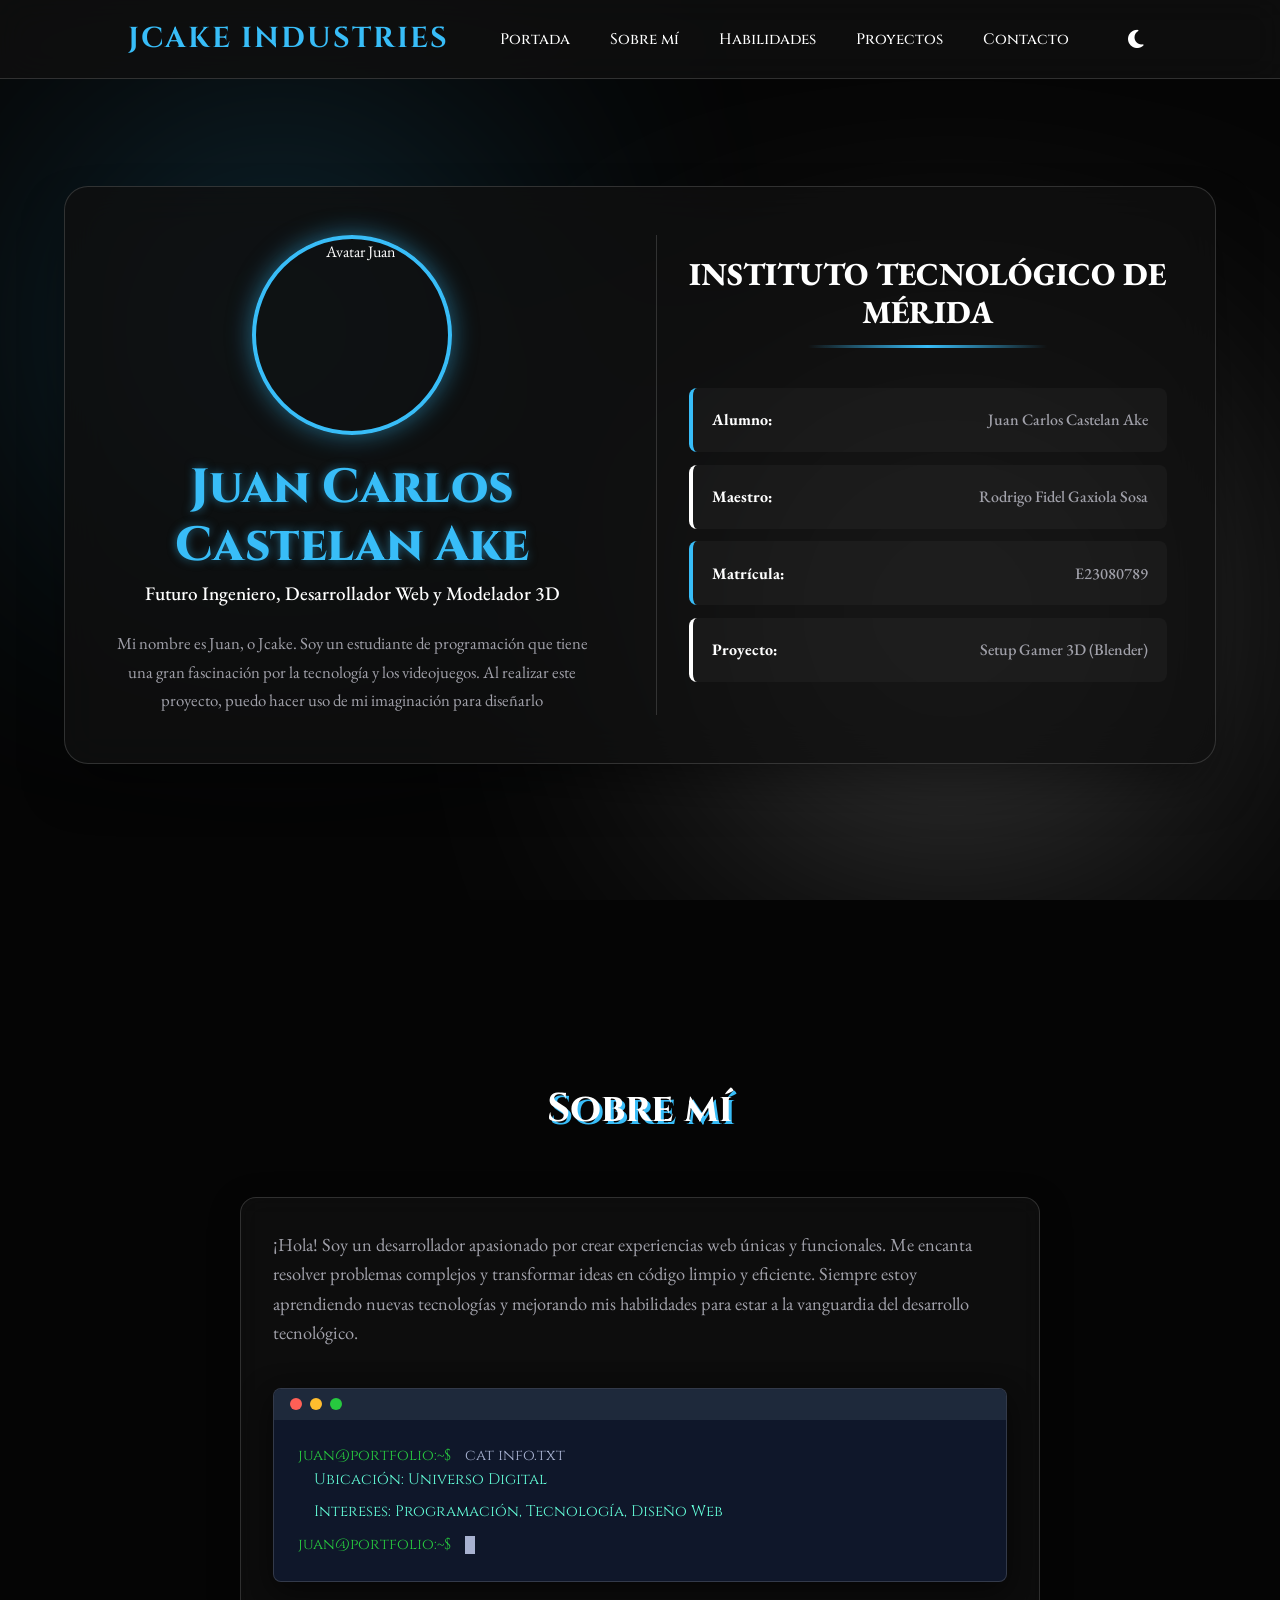
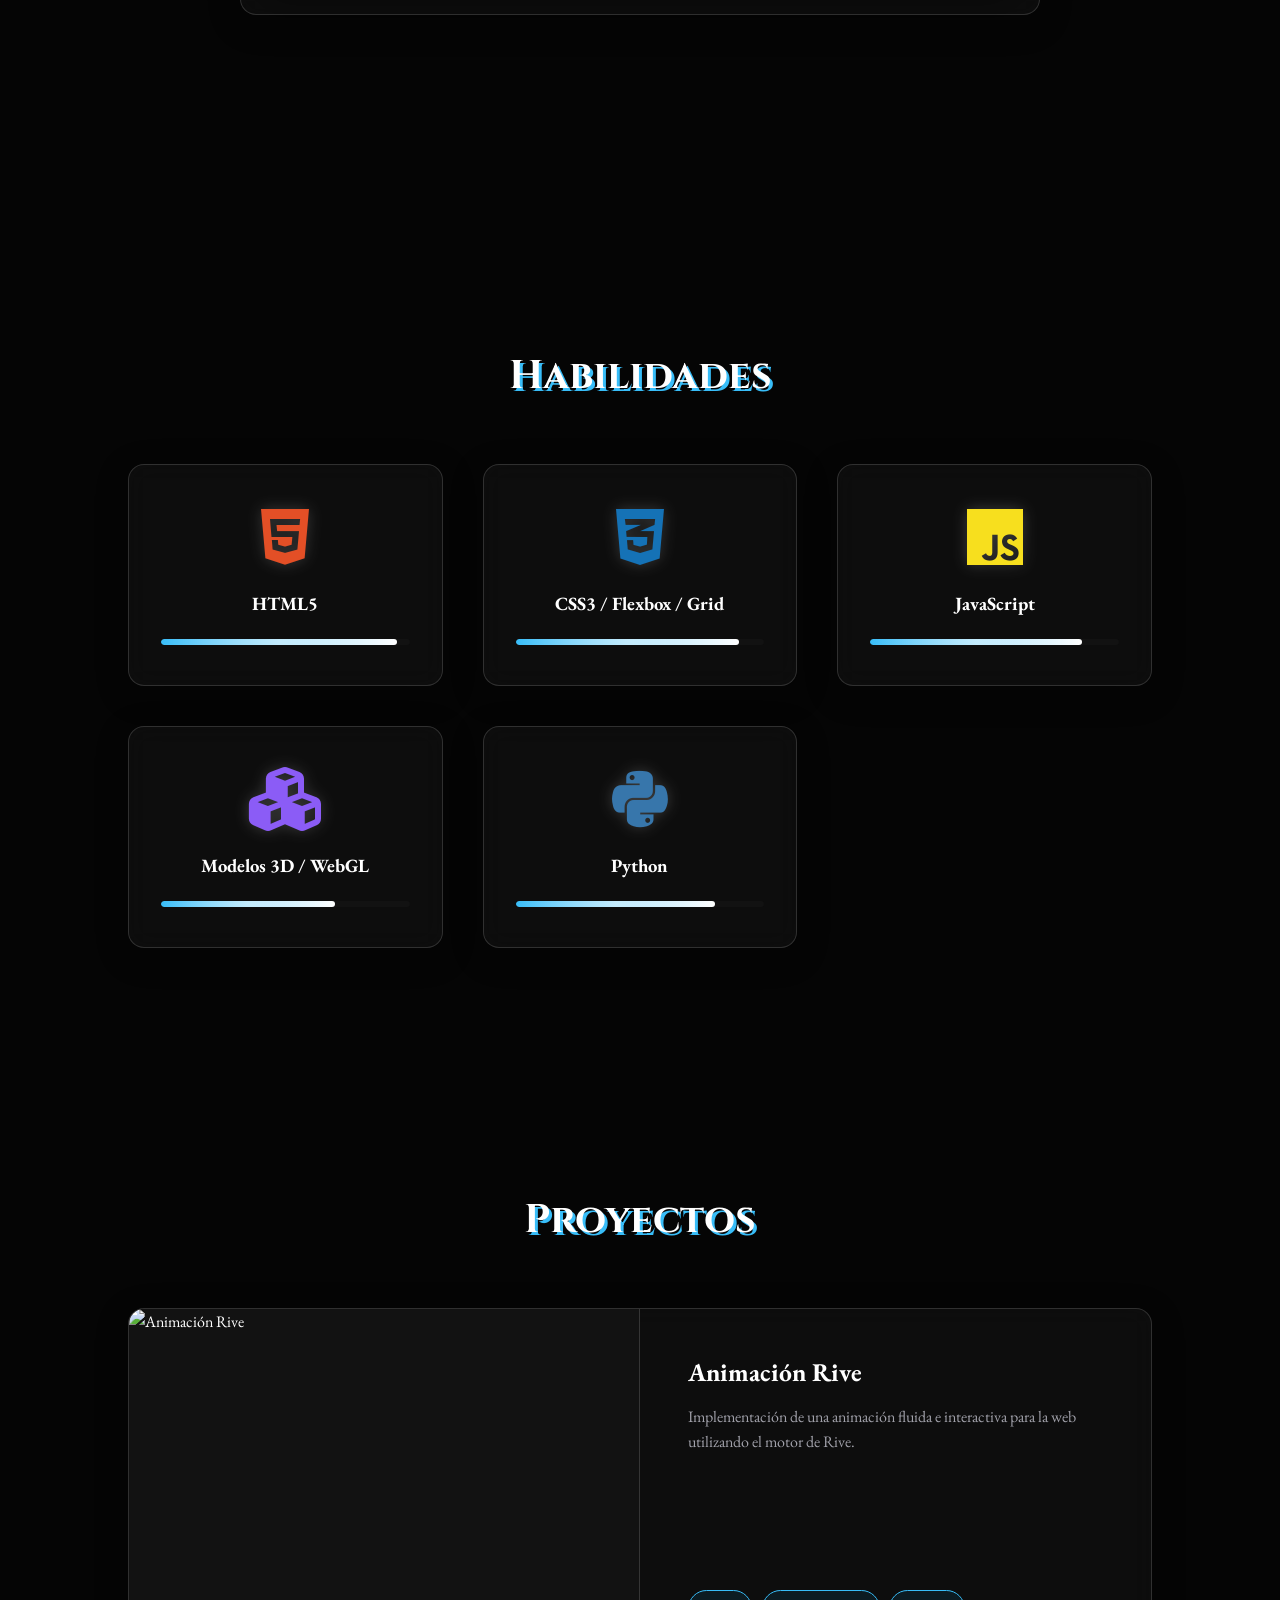
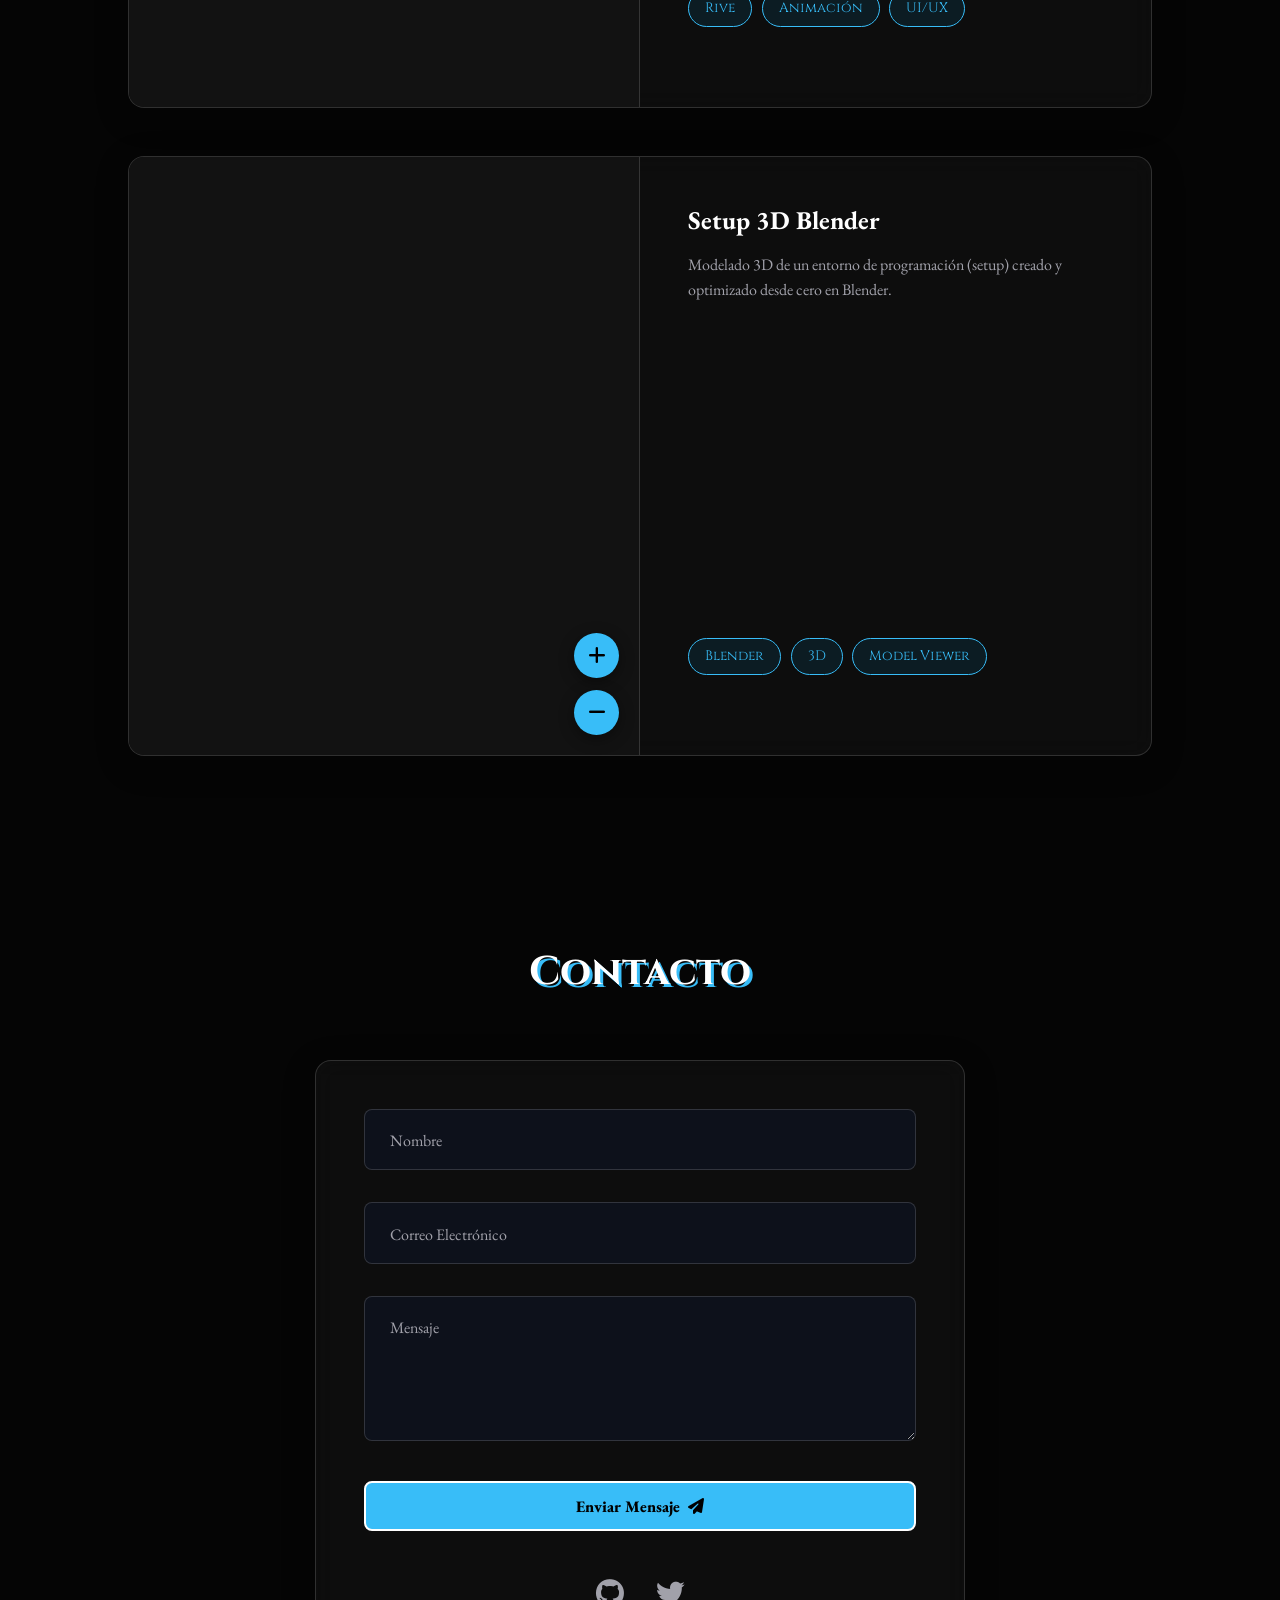
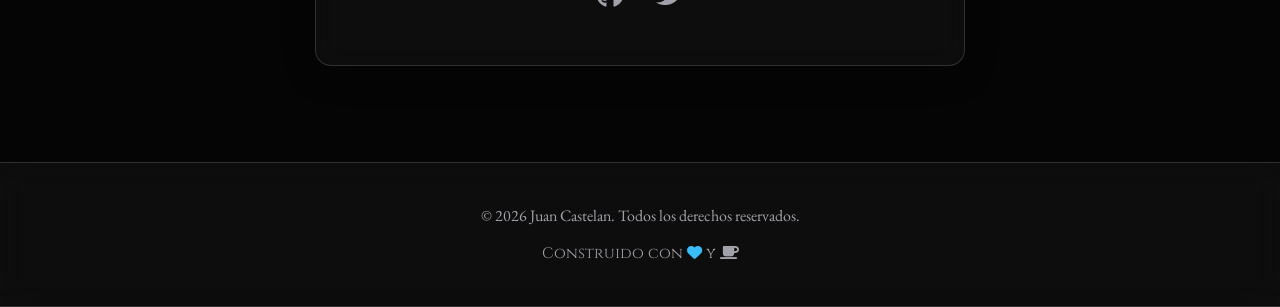
==== index.html @ 3f4bee42 "Dia 5" ====
<!DOCTYPE html>
<html lang="es" data-theme="dark">

<head>
    <meta charset="UTF-8">
    <meta name="viewport" content="width=device-width, initial-scale=1.0">
    <link rel="icon" href="data:image/svg+xml,<svg xmlns='http://www.w3.org/2000/svg' viewBox='0 0 100 100'><text y='.9em' font-size='90'>🎮</text></svg>">
    <title>JCAKE Industries</title>
    <!-- CSS -->
    <link rel="stylesheet" href="styles.css">
    <!-- Google Fonts -->
    <link
        href="https://fonts.googleapis.com/css2?family=Cinzel:wght@400;600;700;800&family=EB+Garamond:ital,wght@0,400;0,500;0,600;0,700;1,400&display=swap"
        rel="stylesheet">
    <!-- FontAwesome -->
    <link rel="stylesheet" href="https://cdnjs.cloudflare.com/ajax/libs/font-awesome/6.4.0/css/all.min.css">
    <!-- Import Map para Three.js -->
    <script type="importmap">
      {
        "imports": {
          "three": "https://unpkg.com/three@0.160.0/build/three.module.js",
          "three/addons/": "https://unpkg.com/three@0.160.0/examples/jsm/"
        }
      }
    </script>
</head>

<body>
    <nav class="navbar glassmorphism">
        <div class="logo">
            <span class="glitch" data-text="JCAKE INDUSTRIES">JCAKE INDUSTRIES</span>
        </div>
        <ul class="nav-links">
            <li><a href="#portada">Portada</a></li>
            <li><a href="#sobre-mi">Sobre mí</a></li>
            <li><a href="#habilidades">Habilidades</a></li>
            <li><a href="#proyectos">Proyectos</a></li>
            <li><a href="#contacto">Contacto</a></li>
        </ul>
        <button id="theme-toggle" class="glow-btn" aria-label="Cambiar tema">
            <i class="fas fa-moon" id="theme-icon"></i>
        </button>
        <div class="hamburger">
            <div class="line1"></div>
            <div class="line2"></div>
            <div class="line3"></div>
        </div>
    </nav>

    <main>
        <section id="portada" class="portada-section">
            <div class="portada-content">
                <div class="portada-left">
                    <img src="assets/Images/foto.jpeg"
                        alt="Avatar Juan" class="portada-avatar">
                    <h1 class="portada-name glitch" data-text="Juan Carlos Castelan Ake">Juan Carlos Castelan Ake</h1>
                    <h2 class="portada-subtitle typing-text">Futuro Ingeniero, Desarrollador Web y Modelador 3D</h2>
                    <p class="portada-bio">
                        Mi nombre es Juan, o Jcake. Soy un estudiante de programación que tiene una gran fascinación por
                        la tecnología y los videojuegos. Al realizar este proyecto, puedo hacer uso de mi imaginación
                        para diseñarlo
                    </p>
                </div>

                <div class="portada-right">
                    <h2 class="portada-school">INSTITUTO TECNOLÓGICO DE MÉRIDA</h2>
                    <div class="portada-details">
                        <div class="portada-row">
                            <span class="portada-label">Alumno:</span>
                            <span class="portada-value">Juan Carlos Castelan Ake</span>
                        </div>
                        <div class="portada-row">
                            <span class="portada-label">Maestro:</span>
                            <span class="portada-value">Rodrigo Fidel Gaxiola Sosa</span>
                        </div>
                        <div class="portada-row">
                            <span class="portada-label">Matrícula:</span>
                            <span class="portada-value">E23080789</span>
                        </div>
                        <div class="portada-row">
                            <span class="portada-label">Proyecto:</span>
                            <span class="portada-value">Setup Gamer 3D (Blender)</span>
                        </div>
                    </div>
                </div>
            </div>
        </section>

        <section id="sobre-mi" class="section">
            <h2 class="section-title">Sobre mí</h2>
            <div class="about-container glass-card hover-glow">
                <p>¡Hola! Soy un desarrollador apasionado por crear experiencias web únicas y funcionales. Me encanta
                    resolver problemas complejos y transformar ideas en código limpio y eficiente. Siempre estoy
                    aprendiendo nuevas tecnologías y mejorando mis habilidades para estar a la vanguardia del desarrollo
                    tecnológico.</p>

                <div class="terminal-window">
                    <div class="terminal-header">
                        <span class="dot red"></span>
                        <span class="dot yellow"></span>
                        <span class="dot green"></span>
                    </div>
                    <div class="terminal-body">
                        <p><span class="prompt">juan@portfolio:~$</span> cat info.txt</p>
                        <p class="output">Ubicación: Universo Digital</p>
                        <p class="output">Intereses: Programación, Tecnología, Diseño Web</p>
                        <p><span class="prompt">juan@portfolio:~$</span> <span class="cursor">_</span></p>
                    </div>
                </div>
            </div>
        </section>

        <section id="habilidades" class="section">
            <h2 class="section-title">Habilidades</h2>
            <div class="skills-grid">
                <div class="skill-card glass-card hover-glow">
                    <i class="fab fa-html5 skill-icon" style="color: #e34f26;"></i>
                    <h3>HTML5</h3>
                    <div class="progress-bar">
                        <div class="progress" style="width: 95%;"></div>
                    </div>
                </div>
                <div class="skill-card glass-card hover-glow">
                    <i class="fab fa-css3-alt skill-icon" style="color: #1572b6;"></i>
                    <h3>CSS3 / Flexbox / Grid</h3>
                    <div class="progress-bar">
                        <div class="progress" style="width: 90%;"></div>
                    </div>
                </div>
                <div class="skill-card glass-card hover-glow">
                    <i class="fab fa-js skill-icon" style="color: #f7df1e;"></i>
                    <h3>JavaScript</h3>
                    <div class="progress-bar">
                        <div class="progress" style="width: 85%;"></div>
                    </div>
                </div>
                <div class="skill-card glass-card hover-glow">
                    <i class="fas fa-cubes skill-icon" style="color: #8b5cf6;"></i>
                    <h3>Modelos 3D / WebGL</h3>
                    <div class="progress-bar">
                        <div class="progress" style="width: 70%;"></div>
                    </div>
                </div>
                <div class="skill-card glass-card hover-glow">
                    <i class="fab fa-python skill-icon" style="color: #3776ab;"></i>
                    <h3>Python</h3>
                    <div class="progress-bar">
                        <div class="progress" style="width: 80%;"></div>
                    </div>
                </div>
            </div>
        </section>

        <section id="proyectos" class="section">
            <h2 class="section-title">Proyectos</h2>
            <div class="projects-grid">
                <!-- Proyecto 1: Animación Rive -->
                <article class="project-card glass-card hover-glow" id="project-rive">
                    <div class="project-media">
                        <img src="assets/rive/Grabacion_2026-02-23_174334.gif" alt="Animación Rive"
                            class="project-video" style="width: 100%; height: 100%; object-fit: contain;">
                    </div>
                    <div class="project-info">
                        <h3>Animación Rive</h3>
                        <p>Implementación de una animación fluida e interactiva para la web utilizando el motor de Rive.
                        </p>
                        <div class="tags">
                            <span class="tag">Rive</span>
                            <span class="tag">Animación</span>
                            <span class="tag">UI/UX</span>
                        </div>

                    </div>
                </article>

                <!-- Proyecto 2: Setup 3D -->
                <article class="project-card glass-card hover-glow" id="project-blender">
                    <div class="project-media">
                        <div id="blender-canvas-container" class="project-3d" style="width: 100%; height: 100%; min-height: 400px; position: relative;">
                            <!-- Three.js Canvas se insertará aquí -->
                        </div>
                        <div class="zoom-controls">
                            <button id="zoom-in" class="zoom-btn" title="Acercar"><i class="fas fa-plus"></i></button>
                            <button id="zoom-out" class="zoom-btn" title="Alejar"><i class="fas fa-minus"></i></button>
                        </div>
                    </div>
                    <div class="project-info">
                        <h3>Setup 3D Blender</h3>
                        <p>Modelado 3D de un entorno de programación (setup) creado y optimizado desde cero en Blender.
                        </p>
                        <div class="tags">
                            <span class="tag">Blender</span>
                            <span class="tag">3D</span>
                            <span class="tag">Model Viewer</span>
                        </div>

                    </div>
                </article>
            </div>
        </section>

        <section id="contacto" class="section">
            <h2 class="section-title">Contacto</h2>
            <div class="contact-container glass-card hover-glow">
                <form id="contact-form" class="contact-form">
                    <div class="input-group">
                        <input type="text" id="name" required placeholder=" ">
                        <label for="name">Nombre</label>
                    </div>
                    <div class="input-group">
                        <input type="email" id="email" required placeholder=" ">
                        <label for="email">Correo Electrónico</label>
                    </div>
                    <div class="input-group">
                        <textarea id="message" rows="5" required placeholder=" "></textarea>
                        <label for="message">Mensaje</label>
                    </div>
                    <button type="submit" class="btn primary-btn glow-effect w-100">
                        <span>Enviar Mensaje</span>
                        <i class="fas fa-paper-plane"></i>
                    </button>
                </form>
                <div class="social-links">
                    <a href="https://github.com/Jcake456" target="_blank" rel="noopener noreferrer"
                        class="social-icon hover-glow" aria-label="GitHub"><i class="fab fa-github"></i></a>
                    <!-- <a href="#" class="social-icon hover-glow" aria-label="LinkedIn"><i class="fab fa-linkedin"></i></a> -->
                    <a href="https://x.com/Pancake513314" target="_blank" rel="noopener noreferrer"
                        class="social-icon hover-glow" aria-label="Twitter"><i class="fab fa-twitter"></i></a>
                </div>
            </div>
        </section>
    </main>

    <footer class="footer glassmorphism">
        <p>&copy; 2026 Juan Castelan. Todos los derechos reservados.</p>
        <p class="footer-code">Construido con <i class="fas fa-heart" style="color: var(--accent-color);"></i> y <i
                class="fas fa-coffee"></i></p>
    </footer>

    <!-- Scripts -->
    <script type="module" src="script.js"></script>
</body>

</html>
---- styles.css ----
/* =========================================
   Variables y Tema
   ========================================= */
:root {
    /* Tema Oscuro (Rhodes Island Theme) */
    --bg-color: #050505; /* Black */
    --bg-secondary: #121212; /* Dark Grey */
    --text-primary: #ffffff; /* White */
    --text-secondary: #a1a1aa; /* Light Grey */
    --accent-color: #38bdf8; /* Rhodes Island Cyan */
    --accent-glow: rgba(56, 189, 248, 0.5);
    --secondary-accent: #ffffff; /* White Accent */
    
    --glass-bg: rgba(15, 15, 15, 0.8);
    --glass-border: rgba(255, 255, 255, 0.15);
    
    --font-main: 'EB Garamond', serif;
    --font-code: 'Cinzel', serif;
}

[data-theme="light"] {
    /* Tema Claro (Endfield Industries Theme) */
    --bg-color: #ffffff;
    --bg-secondary: #f4f4f5;
    --text-primary: #000000;
    --text-secondary: #3f3f46;
    --accent-color: #000000; /* Black for high contrast */
    --accent-glow: rgba(0, 0, 0, 0.2);
    --secondary-accent: #fcee0a; /* Endfield Yellow */
    
    --glass-bg: rgba(255, 255, 255, 0.85);
    --glass-border: rgba(0, 0, 0, 0.15);
}

/* =========================================
   Reset y Base
   ========================================= */
* {
    margin: 0;
    padding: 0;
    box-sizing: border-box;
    scroll-behavior: smooth;
}

body {
    font-family: var(--font-main);
    background-color: var(--bg-color);
    color: var(--text-primary);
    line-height: 1.6;
    transition: background-color 0.4s ease, color 0.4s ease;
    overflow-x: hidden;
}

h1, h2, h3, h4, h5, h6 {
    font-weight: 700;
    line-height: 1.2;
}

a {
    text-decoration: none;
    color: inherit;
}

ul {
    list-style: none;
}

/* =========================================
   Glassmorphism y Utilidades
   ========================================= */
.glassmorphism {
    background: var(--glass-bg);
    backdrop-filter: blur(16px);
    -webkit-backdrop-filter: blur(16px);
    border-bottom: 1px solid var(--glass-border);
}

.glass-card {
    background: var(--glass-bg);
    backdrop-filter: blur(12px);
    border: 1px solid var(--glass-border);
    border-radius: 16px;
    padding: 2rem;
    box-shadow: 0 8px 32px 0 rgba(0, 0, 0, 0.3);
    transition: transform 0.3s ease, box-shadow 0.3s ease, border-color 0.3s ease;
}

.highlight {
    color: var(--accent-color);
    text-shadow: 0 0 15px var(--accent-glow);
}

.section {
    padding: 6rem 10%;
    min-height: 100vh;
    display: flex;
    flex-direction: column;
    justify-content: center;
}

.section-title {
    font-family: var(--font-code);
    font-size: 2.5rem;
    margin-bottom: 4rem;
    text-align: center;
    color: var(--secondary-accent);
}

.hover-glow:hover {
    transform: translateY(-5px);
    box-shadow: 0 10px 30px var(--accent-glow);
    border-color: var(--accent-color);
}

/* =========================================
   Navegación
   ========================================= */
.navbar {
    position: fixed;
    top: 0;
    left: 0;
    width: 100%;
    display: flex;
    justify-content: space-between;
    align-items: center;
    padding: 1rem 10%;
    z-index: 1000;
}

.logo {
    font-family: var(--font-code);
    font-size: 1.8rem;
    font-weight: 700;
    color: var(--accent-color);
    letter-spacing: 2px;
}

.nav-links {
    display: flex;
    gap: 2.5rem;
}

.nav-links li a {
    font-weight: 500;
    position: relative;
    transition: color 0.3s ease;
    font-family: var(--font-code);
    font-size: 0.95rem;
}

.nav-links li a::after {
    content: '';
    position: absolute;
    width: 0;
    height: 2px;
    bottom: -6px;
    left: 0;
    background-color: var(--accent-color);
    transition: width 0.3s ease;
    box-shadow: 0 0 8px var(--accent-glow);
}

.nav-links li a:hover::after {
    width: 100%;
}

.nav-links li a:hover {
    color: var(--accent-color);
}

.glow-btn {
    background: transparent;
    border: none;
    color: var(--text-primary);
    font-size: 1.3rem;
    cursor: pointer;
    padding: 0.5rem;
    border-radius: 50%;
    transition: all 0.3s ease;
    display: flex;
    align-items: center;
    justify-content: center;
}

.glow-btn:hover {
    color: var(--accent-color);
    text-shadow: 0 0 15px var(--accent-glow);
    transform: scale(1.15);
}

.hamburger {
    display: none;
    cursor: pointer;
}

.hamburger div {
    width: 25px;
    height: 3px;
    background-color: var(--text-primary);
    margin: 5px;
    transition: all 0.3s ease;
    border-radius: 2px;
}

/* =========================================
   Hero Section
   ========================================= */
.hero {
    min-height: 100vh;
    display: grid;
    grid-template-columns: 1fr 1fr;
    align-items: center;
    padding: 0 10%;
    padding-top: 80px;
    gap: 2rem;
}

.hero-content {
    display: flex;
    flex-direction: column;
    gap: 1.5rem;
    z-index: 2;
}

.profile-container {
    margin-bottom: 1rem;
}

.avatar-glow {
    width: 160px;
    height: 160px;
    border-radius: 50%;
    padding: 5px;
    background: linear-gradient(45deg, var(--accent-color), var(--secondary-accent));
    box-shadow: 0 0 25px var(--accent-glow);
    animation: pulseGlow 3s infinite alternate;
}

.avatar {
    width: 100%;
    height: 100%;
    border-radius: 50%;
    object-fit: cover;
    border: 4px solid var(--bg-color);
}

.typing-text {
    font-size: 3.5rem;
    line-height: 1.2;
}

.subtitle {
    font-size: 1.4rem;
    color: var(--text-secondary);
    font-weight: 400;
    font-family: var(--font-code);
}

.hero-buttons {
    display: flex;
    gap: 1.2rem;
    margin-top: 1.5rem;
}

.btn {
    padding: 0.8rem 2rem;
    border-radius: 8px;
    font-weight: 600;
    font-family: var(--font-main);
    cursor: pointer;
    transition: all 0.3s ease;
    text-align: center;
    border: none;
    display: inline-flex;
    align-items: center;
    justify-content: center;
    gap: 0.5rem;
    font-size: 1rem;
}

.primary-btn {
    background-color: var(--accent-color);
    color: #fff;
}

.glow-effect:hover {
    box-shadow: 0 0 20px var(--accent-glow), 0 0 40px var(--accent-glow);
    transform: translateY(-3px);
}

.secondary-btn {
    background-color: transparent;
    color: var(--text-primary);
    border: 1px solid var(--text-secondary);
}

.secondary-btn:hover {
    border-color: var(--accent-color);
    color: var(--accent-color);
    box-shadow: inset 0 0 10px var(--accent-glow);
}

.hero-3d {
    width: 100%;
    height: 550px;
    position: relative;
    border-radius: 20px;
}

model-viewer {
    width: 100%;
    height: 100%;
    --poster-color: transparent;
    border-radius: 20px;
    outline: none;
}

/* =========================================
   Sobre mí
   ========================================= */
.about-container {
    max-width: 800px;
    margin: 0 auto;
    font-size: 1.15rem;
    color: var(--text-secondary);
}

.terminal-window {
    margin-top: 2.5rem;
    background-color: #0f172a;
    border-radius: 8px;
    overflow: hidden;
    border: 1px solid var(--glass-border);
    font-family: var(--font-code);
    box-shadow: 0 10px 30px rgba(0,0,0,0.5);
}

.terminal-header {
    background-color: #1e293b;
    padding: 0.6rem 1rem;
    display: flex;
    gap: 8px;
}

.dot {
    width: 12px;
    height: 12px;
    border-radius: 50%;
}
.dot.red { background-color: #ff5f56; }
.dot.yellow { background-color: #ffbd2e; }
.dot.green { background-color: #27c93f; }

.terminal-body {
    padding: 1.5rem;
    font-size: 0.95rem;
    color: #a8b2d1;
}

.prompt {
    color: #27c93f;
    margin-right: 10px;
}

.output {
    margin-left: 1rem;
    color: #64ffda;
    margin-bottom: 0.5rem;
}

.cursor {
    display: inline-block;
    width: 10px;
    height: 1.2em;
    background-color: #a8b2d1;
    vertical-align: middle;
    animation: blink 1s step-end infinite;
}

/* =========================================
   Habilidades
   ========================================= */
.skills-grid {
    display: grid;
    grid-template-columns: repeat(auto-fit, minmax(240px, 1fr));
    gap: 2.5rem;
}

.skill-card {
    text-align: center;
    padding: 2.5rem 2rem;
}

.skill-icon {
    font-size: 4rem;
    margin-bottom: 1.5rem;
    filter: drop-shadow(0 0 8px rgba(255,255,255,0.2));
}

.progress-bar {
    width: 100%;
    height: 6px;
    background-color: var(--bg-secondary);
    border-radius: 4px;
    margin-top: 1.5rem;
    overflow: hidden;
}

.progress {
    height: 100%;
    background: linear-gradient(90deg, var(--accent-color), var(--secondary-accent));
    border-radius: 4px;
    position: relative;
}

.progress::after {
    content: '';
    position: absolute;
    top: 0;
    right: 0;
    bottom: 0;
    left: 0;
    background: linear-gradient(90deg, transparent, rgba(255,255,255,0.4), transparent);
    animation: shimmer 2s infinite;
}

/* =========================================
   Proyectos
   ========================================= */
.projects-grid {
    display: grid;
    grid-template-columns: 1fr;
    gap: 3rem;
}

.project-card {
    overflow: hidden;
    padding: 0;
    display: flex;
    flex-direction: row;
}

#project-rive {
    min-height: 400px;
}

#project-blender {
    min-height: 600px;
}

.project-media {
    width: 50%;
    height: auto;
    background: var(--bg-secondary);
    border-right: 1px solid var(--glass-border);
    position: relative;
    overflow: hidden;
}

.project-video {
    width: 100%;
    height: 100%;
    object-fit: cover;
}

.project-3d {
    width: 100%;
    height: 100%;
    --poster-color: transparent;
    outline: none;
}

.project-info {
    width: 50%;
    padding: 3rem;
    display: flex;
    flex-direction: column;
    justify-content: center;
    flex-grow: 1;
}

.project-info h3 {
    font-size: 1.6rem;
    margin-bottom: 1rem;
    color: var(--text-primary);
}

.project-info p {
    color: var(--text-secondary);
    margin-bottom: 1.5rem;
    flex-grow: 1;
}

.tags {
    display: flex;
    flex-wrap: wrap;
    gap: 0.6rem;
    margin-bottom: 2rem;
}

.tag {
    background-color: rgba(14, 165, 233, 0.1);
    color: var(--accent-color);
    padding: 0.4rem 1rem;
    border-radius: 20px;
    font-size: 0.85rem;
    font-family: var(--font-code);
    border: 1px solid var(--accent-color);
}

.outline-btn {
    background: transparent;
    color: var(--text-primary);
    border: 1px solid var(--accent-color);
    width: 100%;
}

.outline-btn:hover {
    background-color: var(--accent-color);
    color: #fff;
}

/* =========================================
   Contacto
   ========================================= */
.contact-container {
    max-width: 650px;
    margin: 0 auto;
    width: 100%;
    padding: 3rem;
}

.contact-form {
    display: flex;
    flex-direction: column;
    gap: 2rem;
}

.input-group {
    position: relative;
}

.input-group input,
.input-group textarea {
    width: 100%;
    padding: 1.2rem;
    background-color: rgba(15, 23, 42, 0.5);
    border: 1px solid var(--glass-border);
    border-radius: 8px;
    color: var(--text-primary);
    font-family: var(--font-main);
    font-size: 1rem;
    transition: all 0.3s ease;
}

.input-group input:focus,
.input-group textarea:focus {
    outline: none;
    border-color: var(--accent-color);
    box-shadow: 0 0 15px var(--accent-glow);
    background-color: var(--bg-color);
}

.input-group label {
    position: absolute;
    left: 1.2rem;
    top: 1.2rem;
    color: var(--text-secondary);
    transition: all 0.3s ease;
    pointer-events: none;
    background-color: transparent;
    padding: 0 0.4rem;
}

.input-group input:focus ~ label,
.input-group input:not(:placeholder-shown) ~ label,
.input-group textarea:focus ~ label,
.input-group textarea:not(:placeholder-shown) ~ label {
    top: -0.6rem;
    left: 1rem;
    font-size: 0.85rem;
    color: var(--accent-color);
    background-color: var(--bg-color);
    border-radius: 4px;
}

.w-100 {
    width: 100%;
}

.social-links {
    display: flex;
    justify-content: center;
    gap: 2rem;
    margin-top: 2.5rem;
}

.social-icon {
    font-size: 1.8rem;
    color: var(--text-secondary);
    transition: all 0.3s ease;
}

.social-icon:hover {
    color: var(--accent-color);
    transform: translateY(-3px);
    text-shadow: 0 0 10px var(--accent-glow);
}

/* =========================================
   Footer
   ========================================= */
.footer {
    text-align: center;
    padding: 2.5rem;
    border-top: 1px solid var(--glass-border);
    color: var(--text-secondary);
}

.footer-code {
    font-family: var(--font-code);
    margin-top: 0.8rem;
    font-size: 0.95rem;
}

/* =========================================
   Animaciones
   ========================================= */
@keyframes pulseGlow {
    0% { box-shadow: 0 0 15px var(--accent-glow); }
    100% { box-shadow: 0 0 35px var(--accent-glow), 0 0 50px var(--secondary-accent); }
}

@keyframes blink {
    50% { opacity: 0; }
}

@keyframes shimmer {
    0% { transform: translateX(-100%); }
    100% { transform: translateX(100%); }
}

/* =========================================
   Responsive
   ========================================= */
@media screen and (max-width: 1024px) {
    .section {
        padding: 5rem 5%;
    }
    
    .hero {
        padding: 0 5%;
        padding-top: 100px;
        grid-template-columns: 1fr;
        text-align: center;
        gap: 0;
    }

    .hero-content {
        align-items: center;
    }

    .hero-buttons {
        justify-content: center;
    }

    .hero-3d {
        height: 450px;
        margin-top: 2rem;
    }

    .project-card {
        flex-direction: column;
    }

    .project-media {
        width: 100%;
        height: 300px;
        border-right: none;
        border-bottom: 1px solid var(--glass-border);
    }

    .project-info {
        width: 100%;
        padding: 2rem;
    }
}

@media screen and (max-width: 768px) {
    .nav-links {
        position: fixed;
        right: 0px;
        height: 100vh;
        top: 0;
        background: var(--glass-bg);
        backdrop-filter: blur(20px);
        -webkit-backdrop-filter: blur(20px);
        display: flex;
        flex-direction: column;
        align-items: center;
        width: 70%;
        transform: translateX(100%);
        transition: transform 0.4s cubic-bezier(0.4, 0, 0.2, 1);
        padding-top: 120px;
        border-left: 1px solid var(--glass-border);
    }

    .nav-links.active {
        transform: translateX(0%);
    }

    .hamburger {
        display: block;
        z-index: 1001;
    }

    .hamburger.active .line1 {
        transform: rotate(-45deg) translate(-5px, 6px);
    }

    .hamburger.active .line2 {
        opacity: 0;
    }

    .hamburger.active .line3 {
        transform: rotate(45deg) translate(-5px, -6px);
    }

    .typing-text {
        font-size: 2.5rem;
    }
    
    .section-title {
        font-size: 2rem;
    }
    
    .contact-container {
        padding: 1.5rem;
    }
}

/* =========================================
   Portada Section
   ========================================= */
.portada-section {
    display: flex;
    align-items: center;
    justify-content: center;
    min-height: 100vh;
    padding: 100px 5% 50px 5%;
    position: relative;
    overflow: hidden;
}

.portada-section::before {
    content: '';
    position: absolute;
    top: 20%;
    left: 10%;
    width: 300px;
    height: 300px;
    background: var(--accent-color);
    border-radius: 50%;
    filter: blur(150px);
    opacity: 0.5;
    z-index: 0;
}

.portada-section::after {
    content: '';
    position: absolute;
    bottom: 10%;
    right: 10%;
    width: 400px;
    height: 400px;
    background: var(--secondary-accent);
    border-radius: 50%;
    filter: blur(150px);
    opacity: 0.4;
    z-index: 0;
}

.portada-content {
    display: flex;
    flex-wrap: wrap;
    width: 100%;
    max-width: 1200px;
    position: relative;
    z-index: 1;
    gap: 2rem;
    padding: 3rem;
    background: var(--glass-bg);
    backdrop-filter: blur(20px);
    -webkit-backdrop-filter: blur(20px);
    border: 1px solid var(--glass-border);
    box-shadow: 0 25px 50px -12px rgba(0, 0, 0, 0.5);
    border-radius: 24px;
}

.portada-left, .portada-right {
    flex: 1;
    min-width: 300px;
    display: flex;
    flex-direction: column;
    justify-content: center;
}

.portada-left {
    align-items: center;
    text-align: center;
    padding-right: 2rem;
}

.portada-right {
    padding-left: 2rem;
    border-left: 1px solid var(--glass-border);
}

@media (max-width: 768px) {
    .portada-left {
        padding-right: 0;
        border-right: none;
        border-bottom: 1px solid var(--glass-border);
        padding-bottom: 2rem;
    }
    .portada-right {
        padding-left: 0;
        border-left: none;
        padding-top: 2rem;
    }
}

.portada-avatar {
    width: 200px;
    height: 200px;
    border-radius: 50%;
    object-fit: cover;
    margin-bottom: 1.5rem;
    border: 4px solid var(--bg-color);
    box-shadow: 0 0 25px var(--accent-glow);
}

.portada-name {
    font-family: var(--font-code);
    font-size: 3rem;
    font-weight: 800;
    margin-bottom: 0.5rem;
    color: var(--accent-color);
    text-shadow: 0 0 10px var(--accent-glow);
}

.portada-subtitle {
    font-size: 1.2rem;
    font-weight: 500;
    margin-bottom: 1.5rem;
    color: var(--text-primary);
}

.portada-bio {
    font-size: 1.05rem;
    line-height: 1.7;
    color: var(--text-secondary);
}

.portada-school {
    color: var(--text-primary);
    font-size: 2rem;
    text-align: center;
    margin-bottom: 2.5rem;
    padding-bottom: 1rem;
    text-transform: uppercase;
    font-weight: 800;
    position: relative;
}

.portada-school::after {
    content: '';
    position: absolute;
    bottom: 0;
    left: 25%;
    width: 50%;
    height: 3px;
    background: linear-gradient(90deg, transparent, var(--accent-color), transparent);
}

.portada-details {
    width: 100%;
}

.portada-row {
    display: flex;
    justify-content: space-between;
    padding: 1.2rem;
    background: rgba(255, 255, 255, 0.03);
    margin-bottom: 0.8rem;
    border-radius: 8px;
    border-left: 4px solid var(--accent-color);
    transition: transform 0.2s, background 0.2s;
}

[data-theme="light"] .portada-row {
    background: rgba(0, 0, 0, 0.03);
}

.portada-row:hover {
    transform: translateX(5px);
    background: rgba(255, 255, 255, 0.08);
}

[data-theme="light"] .portada-row:hover {
    background: rgba(0, 0, 0, 0.08);
}

.portada-row:nth-child(even) {
    border-left-color: var(--secondary-accent);
}

.portada-label {
    font-weight: 700;
    color: var(--text-primary);
    font-size: 1rem;
}

.portada-value {
    color: var(--text-secondary);
    text-align: right;
    font-weight: 500;
    font-size: 1rem;
}

/* =========================================
   Zoom Controls
   ========================================= */
.zoom-controls {
    position: absolute;
    bottom: 20px;
    right: 20px;
    display: flex;
    flex-direction: column;
    gap: 12px;
    z-index: 10;
}

.zoom-btn {
    width: 45px;
    height: 45px;
    border-radius: 50%;
    background: rgba(14, 165, 233, 0.9);
    color: white;
    border: none;
    cursor: pointer;
    font-size: 1.2rem;
    display: flex;
    align-items: center;
    justify-content: center;
    box-shadow: 0 4px 15px rgba(0,0,0,0.4);
    transition: transform 0.2s, background 0.2s;
    backdrop-filter: blur(4px);
}

.zoom-btn:hover {
    transform: scale(1.15);
    background: rgba(139, 92, 246, 0.9);
}

/* =========================================
   Endfield Light Theme Overrides
   ========================================= */
[data-theme="light"] .section-title {
    color: #000;
    text-shadow: 3px 3px 0px var(--secondary-accent);
}

[data-theme="light"] .primary-btn {
    background-color: var(--secondary-accent);
    color: #000;
    font-weight: 800;
    border: 2px solid #000;
}

[data-theme="light"] .primary-btn:hover {
    box-shadow: 0 0 15px var(--secondary-accent);
}

[data-theme="light"] .portada-school::after {
    background: linear-gradient(90deg, transparent, var(--secondary-accent), transparent);
}

[data-theme="light"] .portada-avatar {
    border-color: var(--secondary-accent);
    box-shadow: 0 0 25px var(--secondary-accent);
}

[data-theme="light"] .zoom-btn {
    background: var(--secondary-accent);
    color: #000;
}

[data-theme="light"] .zoom-btn:hover {
    background: #000;
    color: var(--secondary-accent);
}

/* =========================================
   Rhodes Island Dark Theme Overrides
   ========================================= */
[data-theme="dark"] .section-title {
    color: var(--text-primary);
    text-shadow: 3px 3px 0px var(--accent-color);
}

[data-theme="dark"] .primary-btn {
    background-color: var(--accent-color);
    color: #000;
    font-weight: 800;
    border: 2px solid var(--text-primary);
}

[data-theme="dark"] .primary-btn:hover {
    box-shadow: 0 0 15px var(--accent-glow);
    background-color: var(--text-primary);
    color: #000;
    border-color: var(--accent-color);
}

[data-theme="dark"] .portada-school::after {
    background: linear-gradient(90deg, transparent, var(--accent-color), transparent);
}

[data-theme="dark"] .portada-avatar {
    border-color: var(--accent-color);
    box-shadow: 0 0 25px var(--accent-glow);
}

[data-theme="dark"] .zoom-btn {
    background: var(--accent-color);
    color: #000;
}

[data-theme="dark"] .zoom-btn:hover {
    background: var(--text-primary);
    color: #000;
    box-shadow: 0 0 15px var(--accent-glow);
}
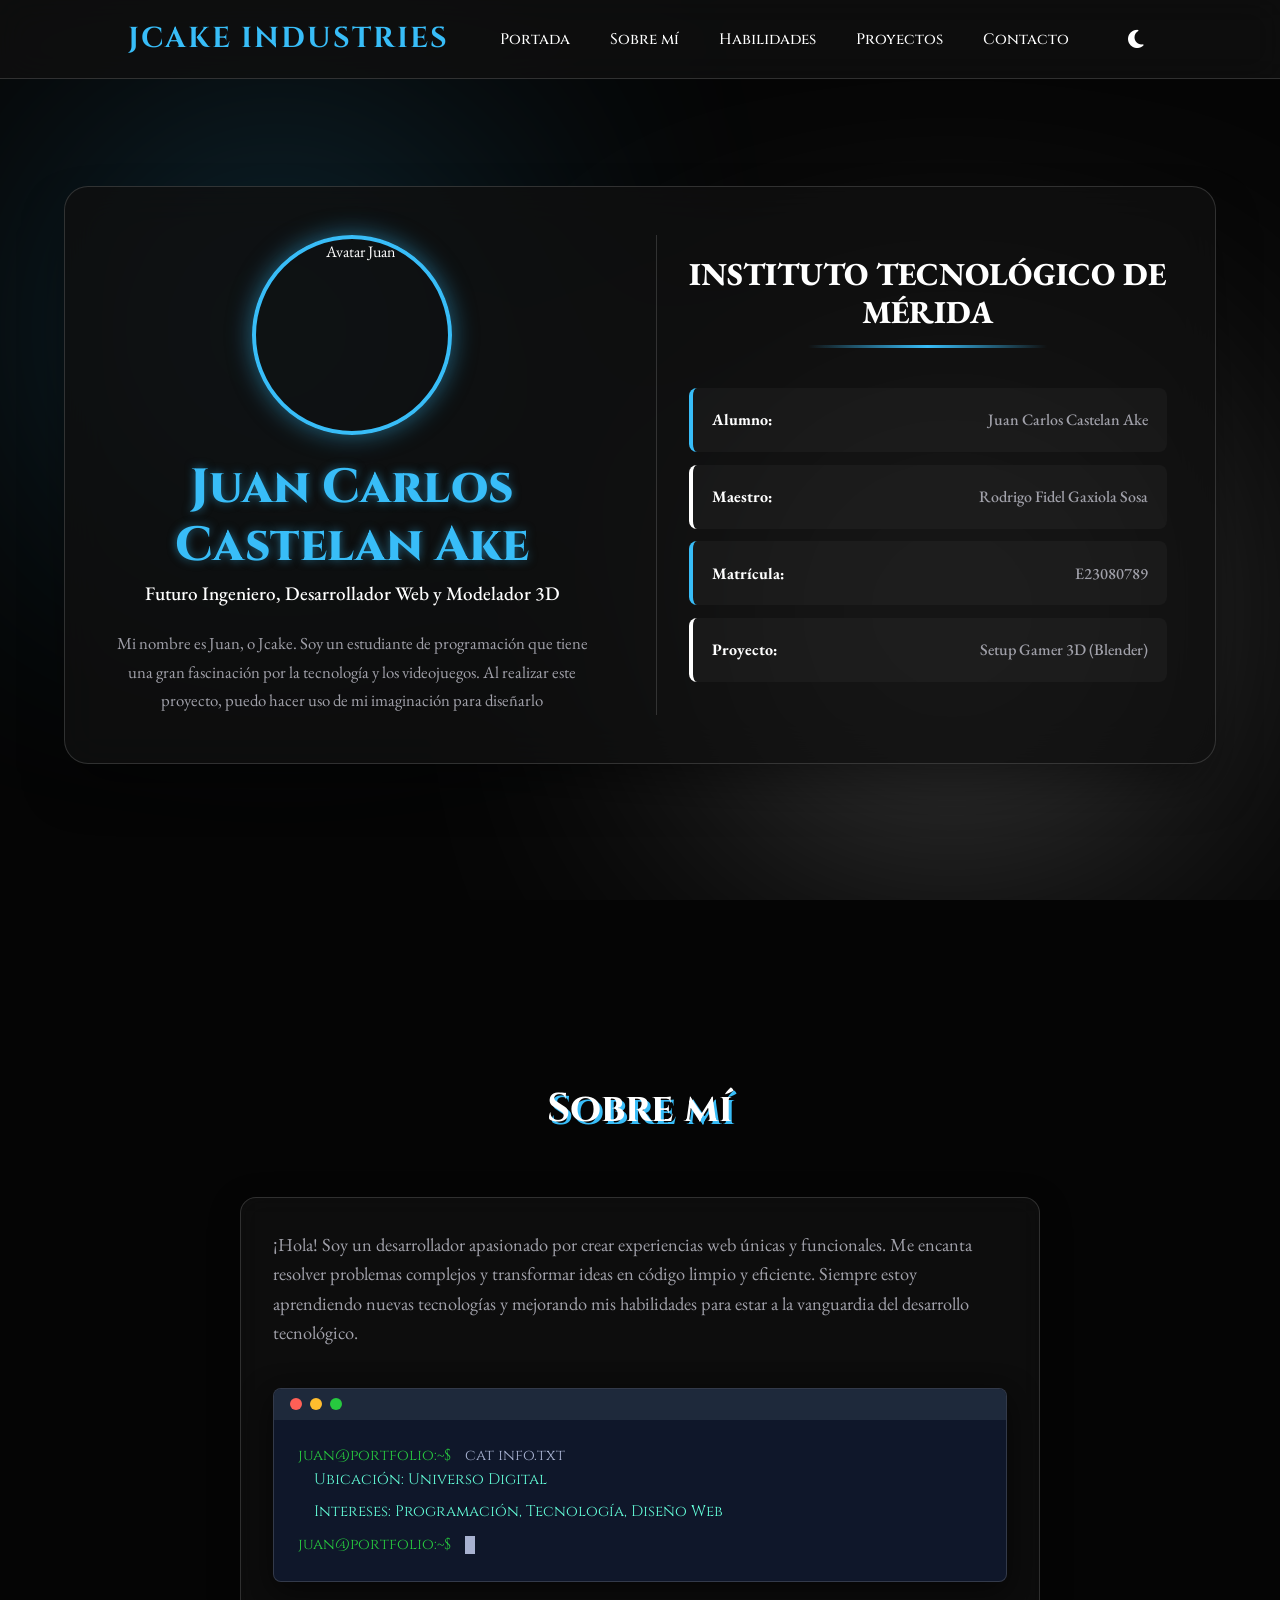
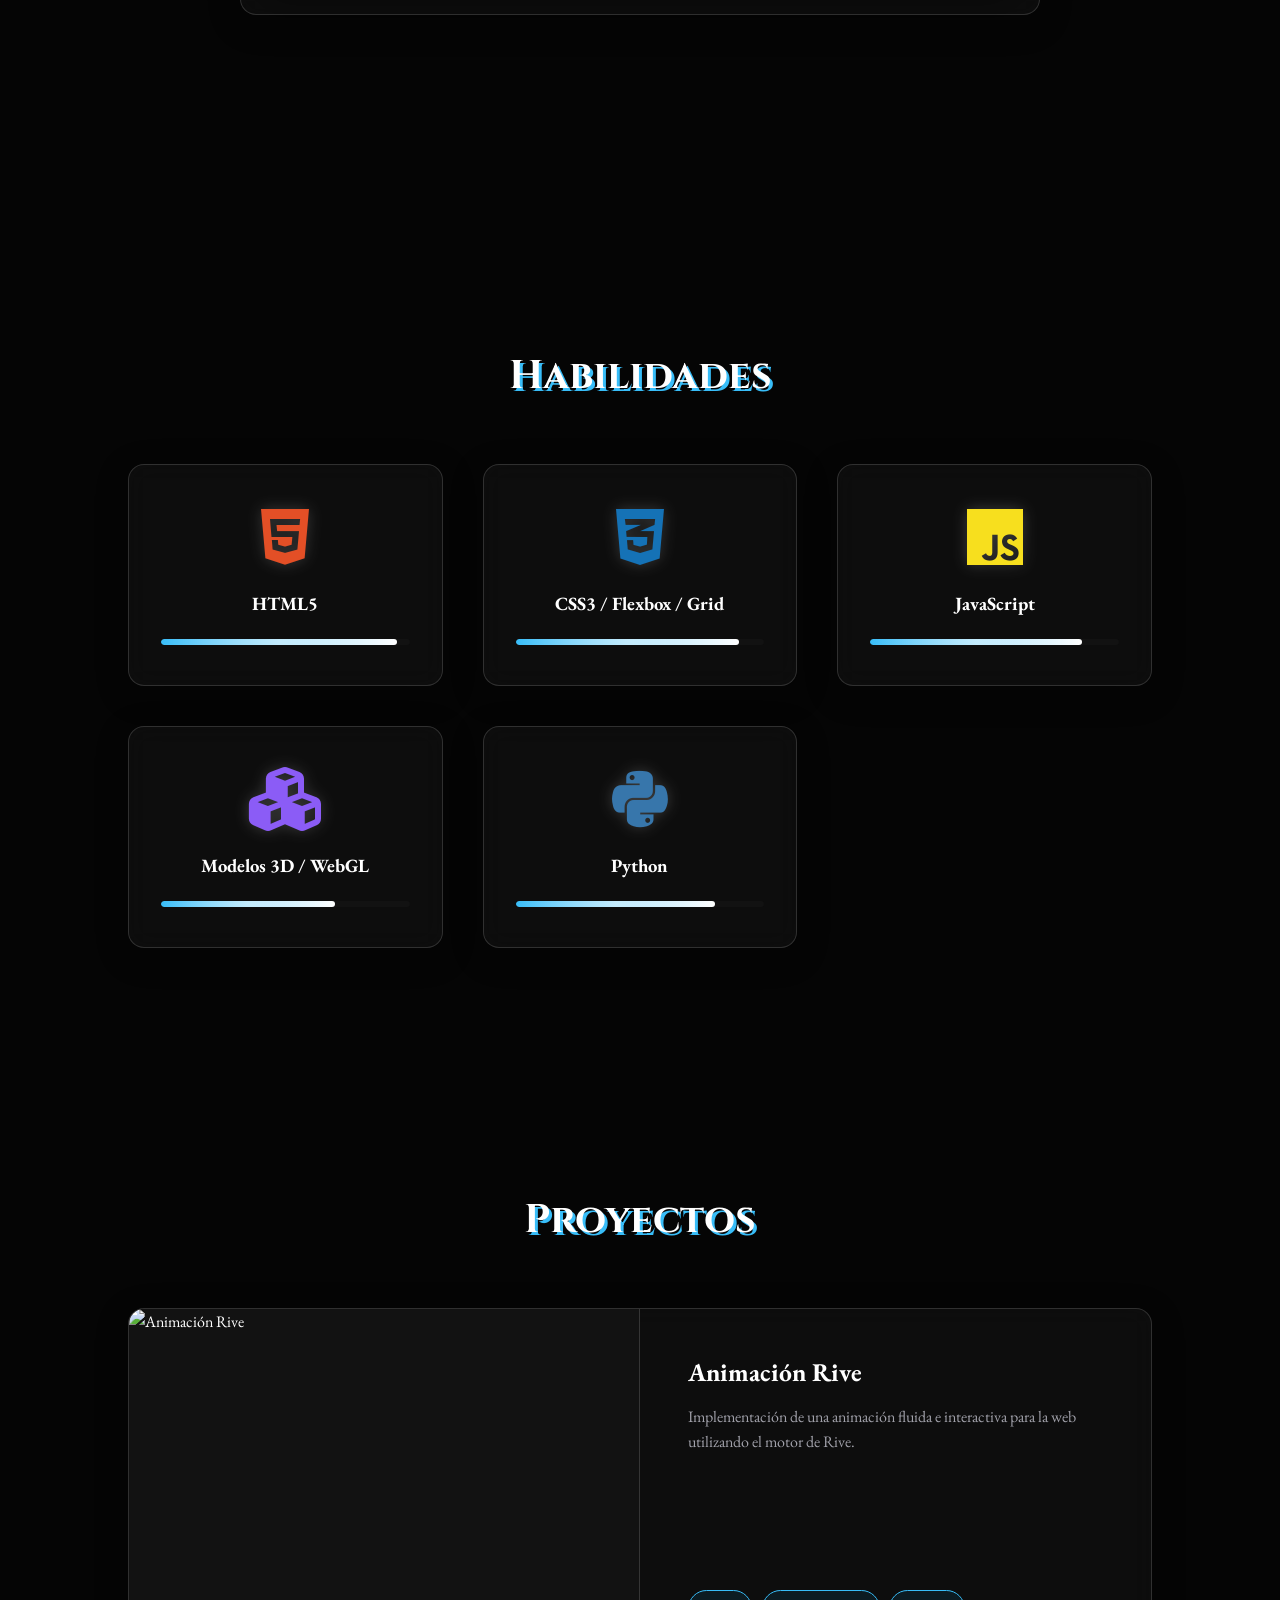
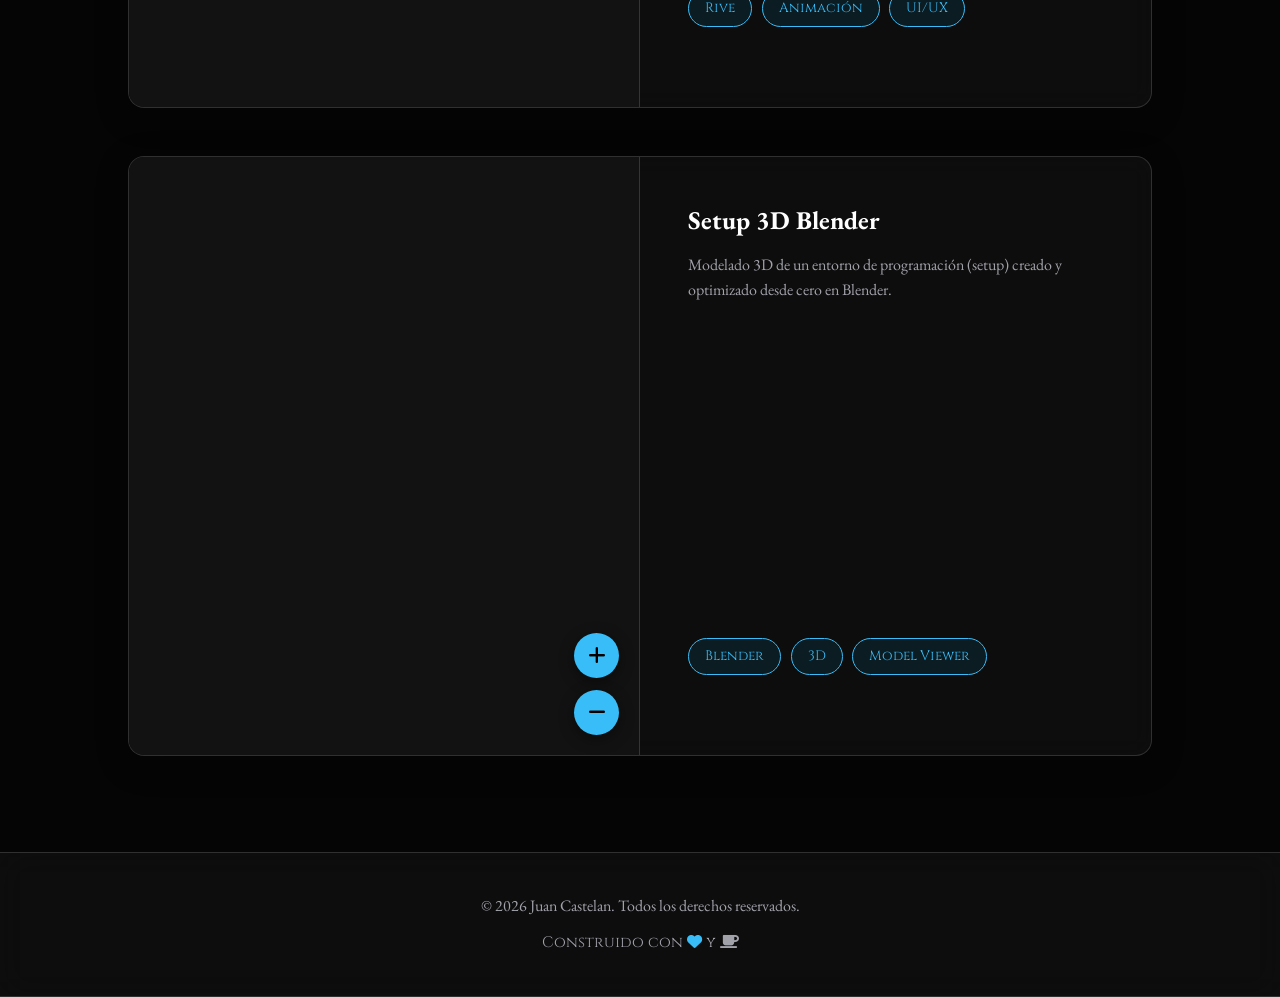
==== commit cb8ad6ab: "correcciones dia 5 Updated image paths to use relative paths and fixed formatting." ====
--- a/index.html
+++ b/index.html
@@ -51,7 +51,8 @@
         <section id="portada" class="portada-section">
             <div class="portada-content">
                 <div class="portada-left">
-                    <img src="assets/Images/foto.jpeg"
+                    <!-- CORREGIDO: "images" en minúsculas y ruta relativa nativa -->
+                    <img src="./assets/images/foto.jpeg"
                         alt="Avatar Juan" class="portada-avatar">
                     <h1 class="portada-name glitch" data-text="Juan Carlos Castelan Ake">Juan Carlos Castelan Ake</h1>
                     <h2 class="portada-subtitle typing-text">Futuro Ingeniero, Desarrollador Web y Modelador 3D</h2>
@@ -157,7 +158,8 @@
                 <!-- Proyecto 1: Animación Rive -->
                 <article class="project-card glass-card hover-glow" id="project-rive">
                     <div class="project-media">
-                        <img src="assets/rive/Grabacion_2026-02-23_174334.gif" alt="Animación Rive"
+                        <!-- CORREGIDO: Ruta relativa explícita con ./ -->
+                        <img src="./assets/rive/Grabacion_2026-02-23_174334.gif" alt="Animación Rive"
                             class="project-video" style="width: 100%; height: 100%; object-fit: contain;">
                     </div>
                     <div class="project-info">
@@ -198,47 +200,15 @@
                 </article>
             </div>
         </section>
-
-        <section id="contacto" class="section">
-            <h2 class="section-title">Contacto</h2>
-            <div class="contact-container glass-card hover-glow">
-                <form id="contact-form" class="contact-form">
-                    <div class="input-group">
-                        <input type="text" id="name" required placeholder=" ">
-                        <label for="name">Nombre</label>
-                    </div>
-                    <div class="input-group">
-                        <input type="email" id="email" required placeholder=" ">
-                        <label for="email">Correo Electrónico</label>
-                    </div>
-                    <div class="input-group">
-                        <textarea id="message" rows="5" required placeholder=" "></textarea>
-                        <label for="message">Mensaje</label>
-                    </div>
-                    <button type="submit" class="btn primary-btn glow-effect w-100">
-                        <span>Enviar Mensaje</span>
-                        <i class="fas fa-paper-plane"></i>
-                    </button>
-                </form>
-                <div class="social-links">
-                    <a href="https://github.com/Jcake456" target="_blank" rel="noopener noreferrer"
-                        class="social-icon hover-glow" aria-label="GitHub"><i class="fab fa-github"></i></a>
-                    <!-- <a href="#" class="social-icon hover-glow" aria-label="LinkedIn"><i class="fab fa-linkedin"></i></a> -->
-                    <a href="https://x.com/Pancake513314" target="_blank" rel="noopener noreferrer"
-                        class="social-icon hover-glow" aria-label="Twitter"><i class="fab fa-twitter"></i></a>
-                </div>
-            </div>
-        </section>
     </main>
 
     <footer class="footer glassmorphism">
         <p>&copy; 2026 Juan Castelan. Todos los derechos reservados.</p>
         <p class="footer-code">Construido con <i class="fas fa-heart" style="color: var(--accent-color);"></i> y <i
                 class="fas fa-coffee"></i></p>
-    </footer>
+    </footer
 
     <!-- Scripts -->
     <script type="module" src="script.js"></script>
 </body>
-
-</html>+</html>
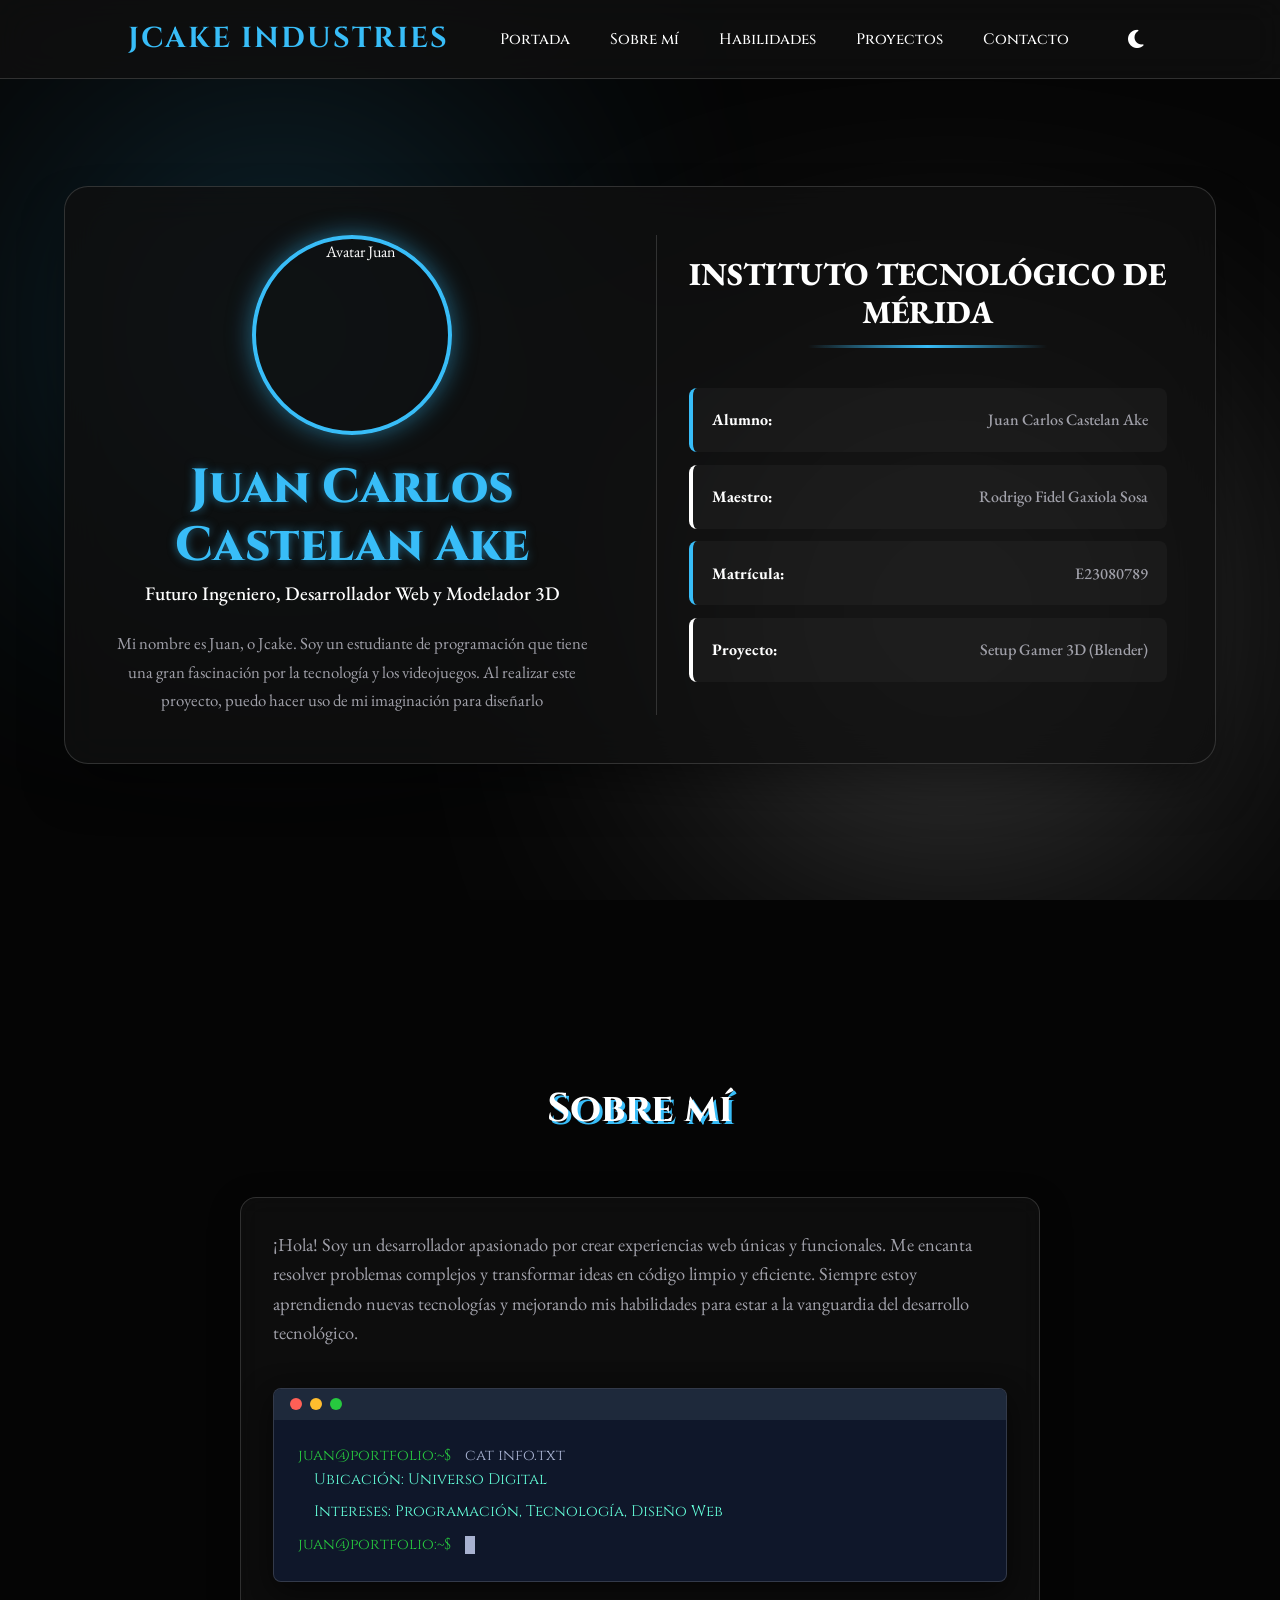
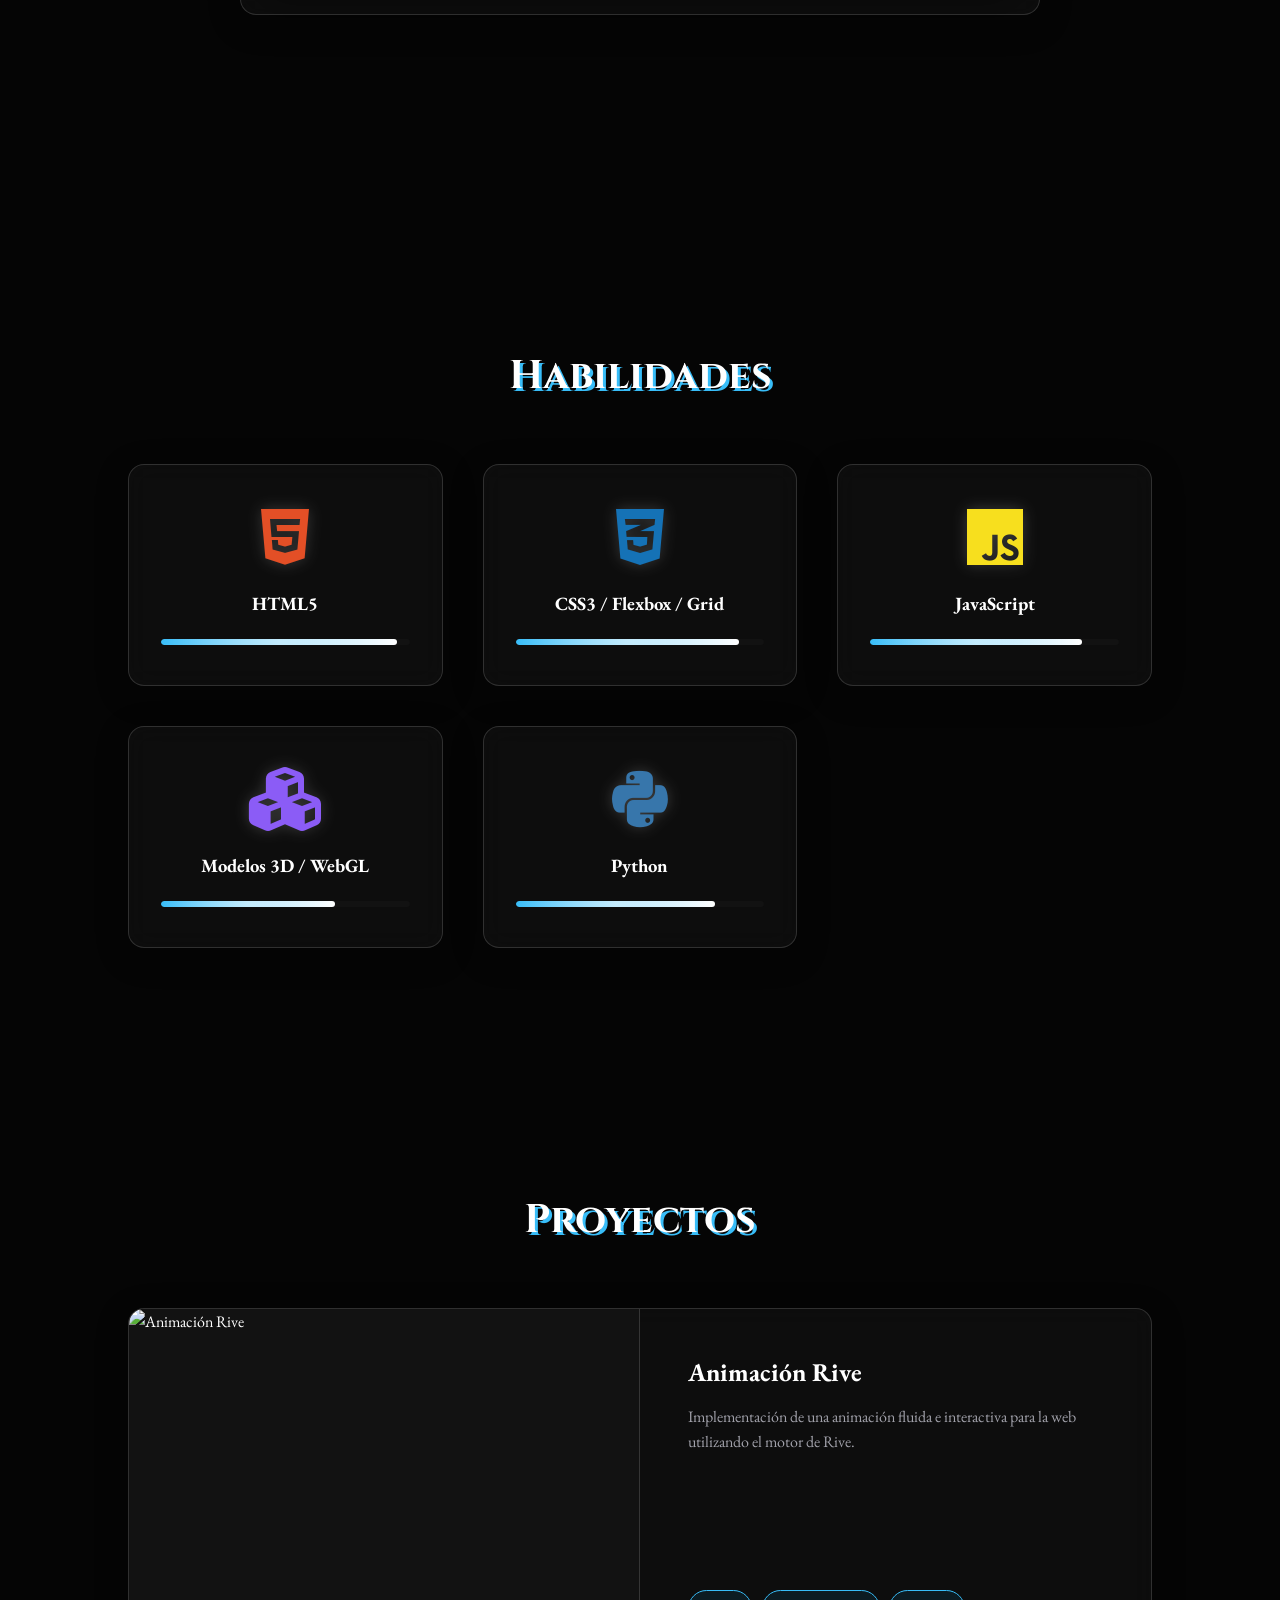
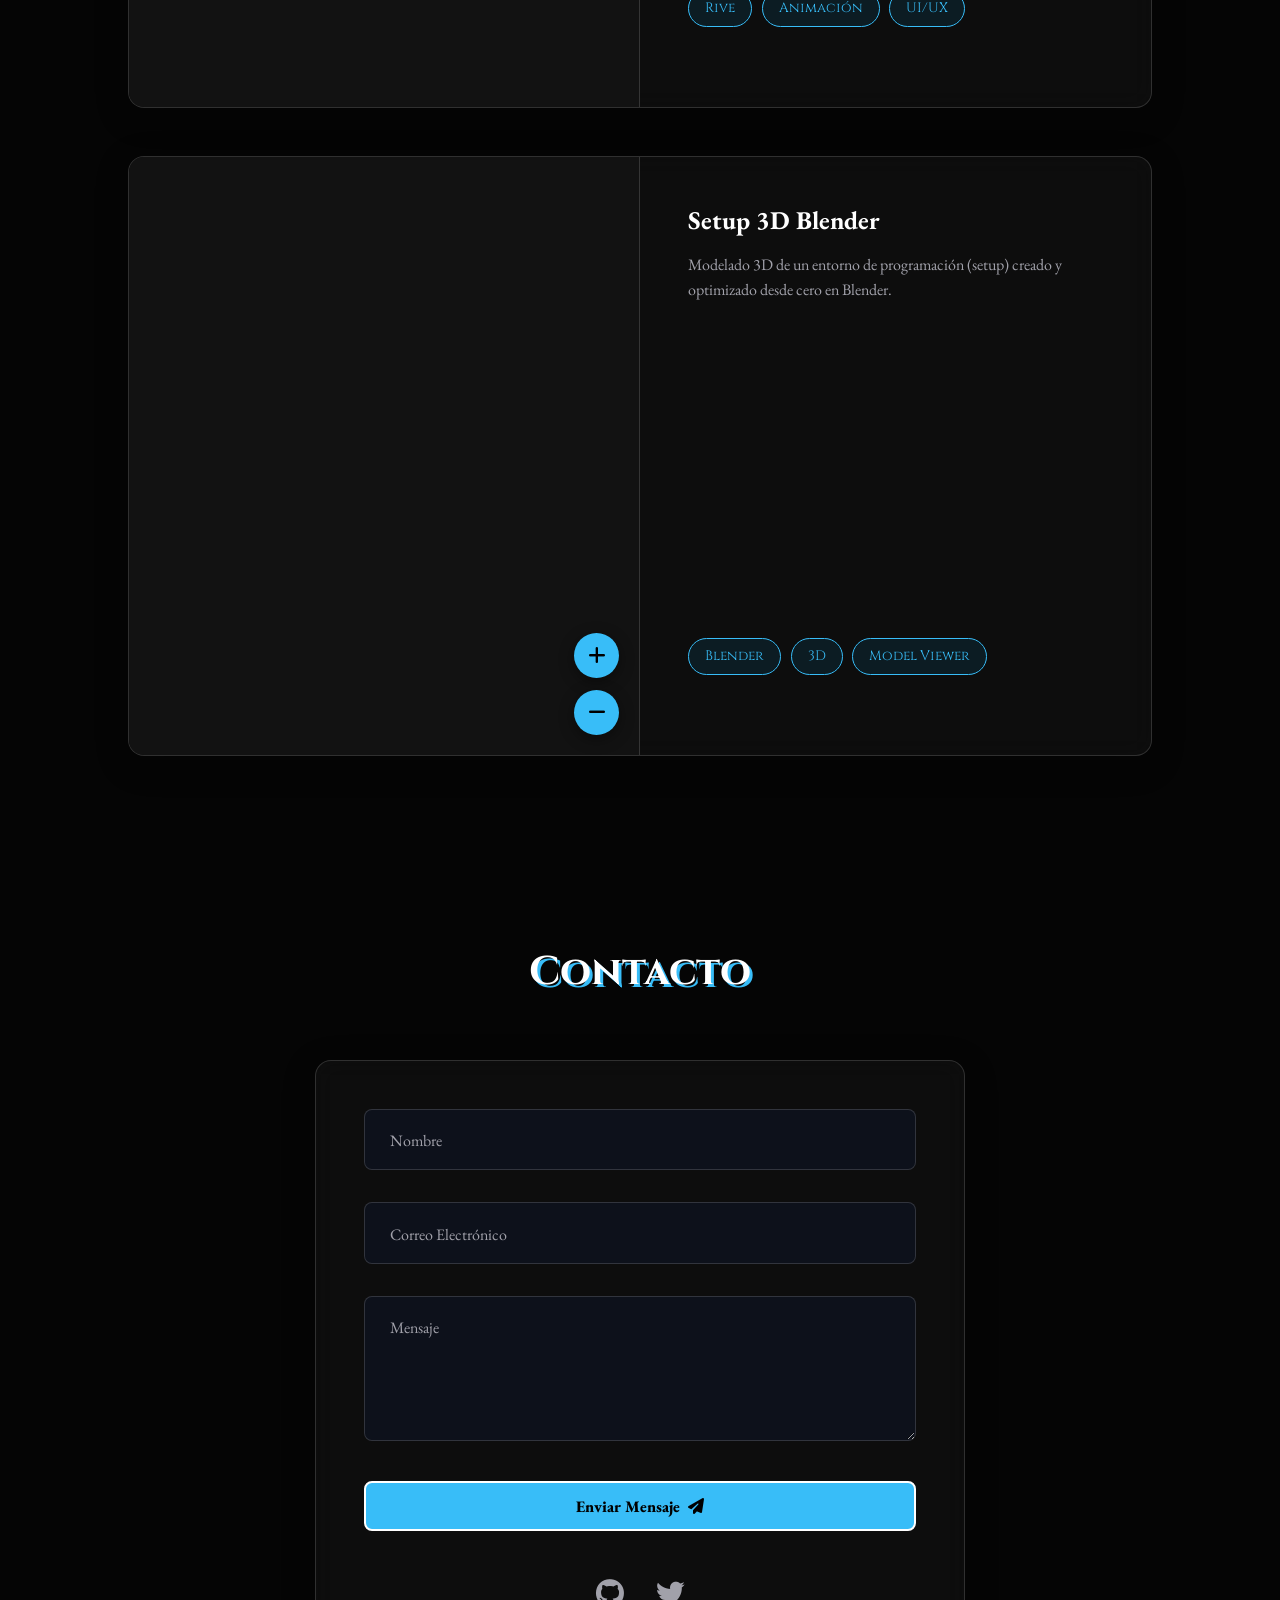
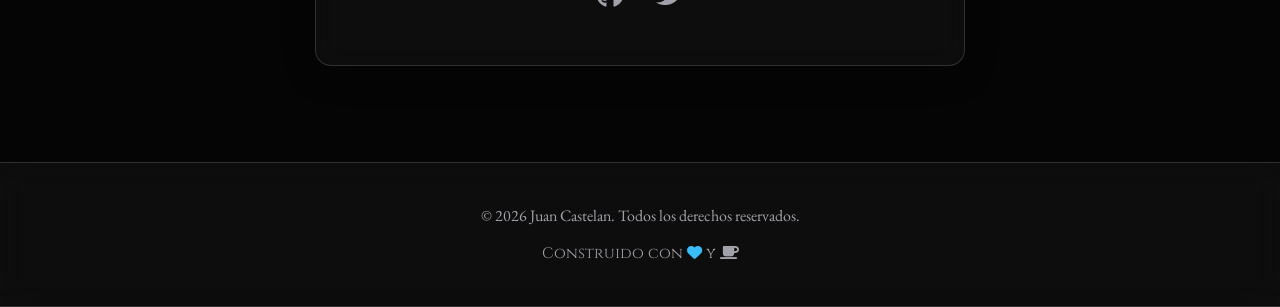
==== commit 6de6f5d9: "Add files via upload" ====
--- a/index.html
+++ b/index.html
@@ -51,8 +51,7 @@
         <section id="portada" class="portada-section">
             <div class="portada-content">
                 <div class="portada-left">
-                    <!-- CORREGIDO: "images" en minúsculas y ruta relativa nativa -->
-                    <img src="./assets/images/foto.jpeg"
+                    <img src="assets/Images/foto.jpeg"
                         alt="Avatar Juan" class="portada-avatar">
                     <h1 class="portada-name glitch" data-text="Juan Carlos Castelan Ake">Juan Carlos Castelan Ake</h1>
                     <h2 class="portada-subtitle typing-text">Futuro Ingeniero, Desarrollador Web y Modelador 3D</h2>
@@ -158,8 +157,7 @@
                 <!-- Proyecto 1: Animación Rive -->
                 <article class="project-card glass-card hover-glow" id="project-rive">
                     <div class="project-media">
-                        <!-- CORREGIDO: Ruta relativa explícita con ./ -->
-                        <img src="./assets/rive/Grabacion_2026-02-23_174334.gif" alt="Animación Rive"
+                        <img src="assets/rive/Grabacion_2026-02-23_174334.gif" alt="Animación Rive"
                             class="project-video" style="width: 100%; height: 100%; object-fit: contain;">
                     </div>
                     <div class="project-info">
@@ -200,15 +198,47 @@
                 </article>
             </div>
         </section>
+
+        <section id="contacto" class="section">
+            <h2 class="section-title">Contacto</h2>
+            <div class="contact-container glass-card hover-glow">
+                <form id="contact-form" class="contact-form">
+                    <div class="input-group">
+                        <input type="text" id="name" required placeholder=" ">
+                        <label for="name">Nombre</label>
+                    </div>
+                    <div class="input-group">
+                        <input type="email" id="email" required placeholder=" ">
+                        <label for="email">Correo Electrónico</label>
+                    </div>
+                    <div class="input-group">
+                        <textarea id="message" rows="5" required placeholder=" "></textarea>
+                        <label for="message">Mensaje</label>
+                    </div>
+                    <button type="submit" class="btn primary-btn glow-effect w-100">
+                        <span>Enviar Mensaje</span>
+                        <i class="fas fa-paper-plane"></i>
+                    </button>
+                </form>
+                <div class="social-links">
+                    <a href="https://github.com/Jcake456" target="_blank" rel="noopener noreferrer"
+                        class="social-icon hover-glow" aria-label="GitHub"><i class="fab fa-github"></i></a>
+                    <!-- <a href="#" class="social-icon hover-glow" aria-label="LinkedIn"><i class="fab fa-linkedin"></i></a> -->
+                    <a href="https://x.com/Pancake513314" target="_blank" rel="noopener noreferrer"
+                        class="social-icon hover-glow" aria-label="Twitter"><i class="fab fa-twitter"></i></a>
+                </div>
+            </div>
+        </section>
     </main>
 
     <footer class="footer glassmorphism">
         <p>&copy; 2026 Juan Castelan. Todos los derechos reservados.</p>
         <p class="footer-code">Construido con <i class="fas fa-heart" style="color: var(--accent-color);"></i> y <i
                 class="fas fa-coffee"></i></p>
-    </footer
+    </footer>
 
     <!-- Scripts -->
     <script type="module" src="script.js"></script>
 </body>
-</html>
+
+</html>
